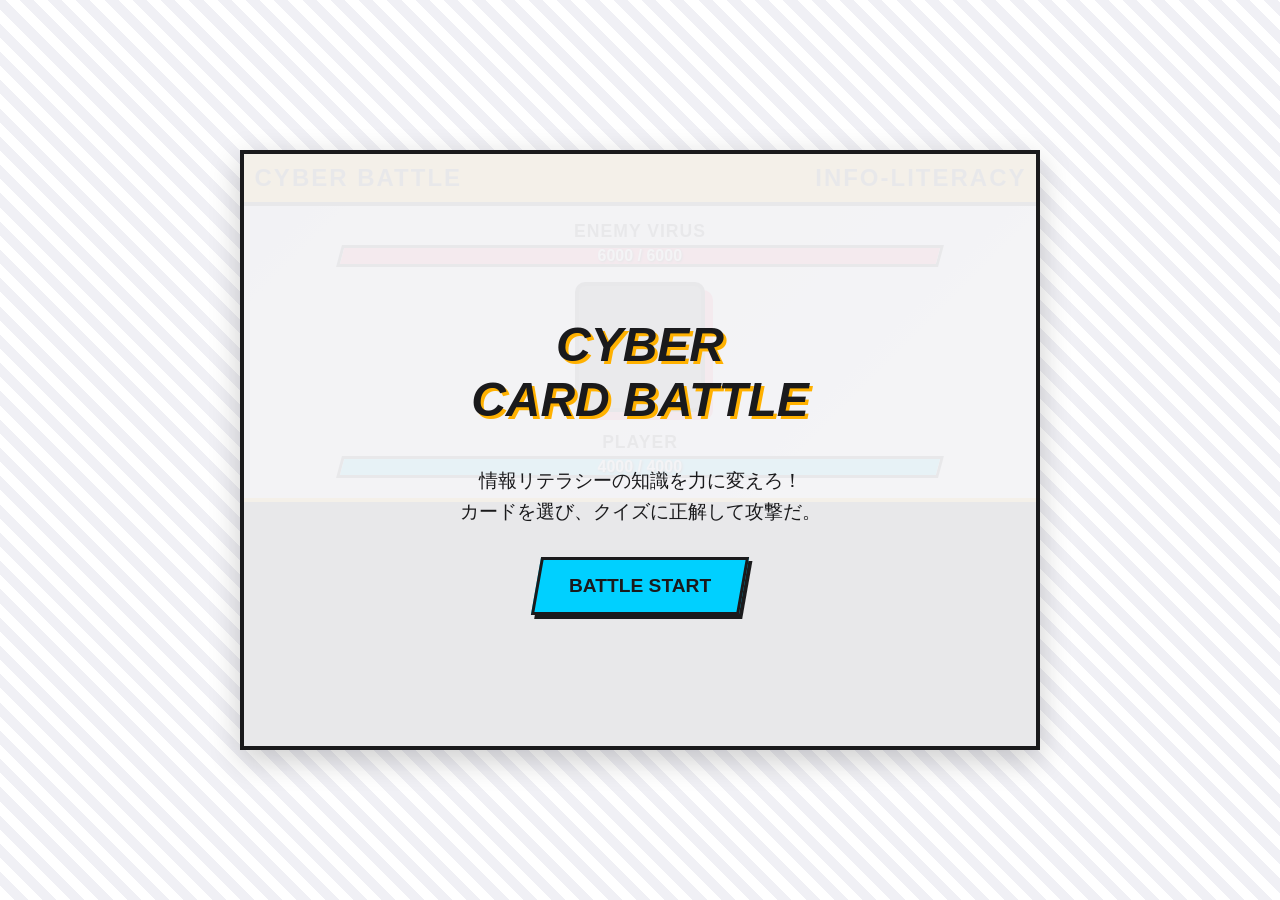
==== minigames/minigame_card_battle.html @ b14506bc "Add files via upload" ====
<!DOCTYPE html>
<html lang="ja">
<head>
  <meta charset="UTF-8">
  <meta name="viewport" content="width=device-width, initial-scale=1.0">
  <title>情報リテラシー・カードバトル</title>
  <style>
    /* =========================================================
       CSS リセット & フォント設定
    ========================================================= */
    * {
      box-sizing: border-box;
      user-select: none;
    }
    body {
      margin: 0;
      padding: 0;
      font-family: "Impact", "Arial Black", "Hiragino Kaku Gothic ProN", "Hiragino Sans", Meiryo, sans-serif;
      background-color: #f4f4f6;
      background-image: repeating-linear-gradient(45deg, #ffffff, #ffffff 10px, #f0f0f5 10px, #f0f0f5 20px);
      color: #1a1a1c;
      display: flex;
      justify-content: center;
      align-items: center;
      height: 100vh;
      overflow: hidden;
    }

    #game-container {
      position: relative;
      width: 100%;
      max-width: 800px;
      height: 100%;
      max-height: 600px;
      background-color: #fff;
      display: flex;
      flex-direction: column;
      box-shadow: 0 10px 30px rgba(0,0,0,0.2);
      overflow: hidden;
      border: 4px solid #1a1a1c;
    }

    /* =========================================================
       UI
    ========================================================= */
    .slant-header {
      background: #ffb100;
      color: #1a1a1c;
      padding: 10px 20px;
      font-size: 1.5rem;
      font-weight: 900;
      letter-spacing: 2px;
      transform: skewX(-15deg) translateX(-10px);
      width: calc(100% + 20px);
      border-bottom: 4px solid #1a1a1c;
      display: flex;
      justify-content: space-between;
    }
    .slant-header-inner {
      transform: skewX(15deg);
      display: flex;
      justify-content: space-between;
      width: 100%;
    }

    .btn-skew {
      background: #00d0ff;
      color: #1a1a1c;
      border: 3px solid #1a1a1c;
      padding: 15px 30px;
      font-size: 1.2rem;
      font-weight: 900;
      cursor: pointer;
      transform: skewX(-10deg);
      transition: all 0.2s;
      box-shadow: 4px 4px 0 #1a1a1c;
    }
    .btn-skew span {
      display: block;
      transform: skewX(10deg);
    }
    .btn-skew:hover {
      background: #ffb100;
      transform: skewX(-10deg) translateY(-2px);
      box-shadow: 6px 6px 0 #1a1a1c;
    }
    .btn-skew:active {
      transform: skewX(-10deg) translateY(2px);
      box-shadow: 2px 2px 0 #1a1a1c;
    }

    /* =========================================================
       バトルエリア（敵とHPバー）
    ========================================================= */
    .battle-area {
      flex: 1;
      display: flex;
      flex-direction: column;
      justify-content: flex-start;
      align-items: center;
      padding: 15px 20px;
      position: relative;
      background: linear-gradient(135deg, #e0e0eb, #ffffff);
    }

    /* HPバー（斜めデザイン） */
    .hp-container {
      width: 80%;
      margin-bottom: 5px;
      display: flex;
      flex-direction: column;
      align-items: center;
    }
    .hp-label {
      font-weight: 900;
      font-size: 1.1rem;
      margin-bottom: 3px;
      text-transform: uppercase;
      letter-spacing: 1px;
    }
    .hp-bar-bg {
      width: 100%;
      height: 22px;
      background: #1a1a1c;
      transform: skewX(-15deg);
      border: 3px solid #1a1a1c;
      position: relative;
      overflow: hidden;
    }
    .hp-bar-fill {
      height: 100%;
      width: 100%;
      transition: width 0.3s ease-out;
    }
    .enemy-hp .hp-bar-fill { background: #ff3366; }
    .player-hp .hp-bar-fill { background: #00d0ff; }
    .hp-text {
      position: absolute;
      top: 0; left: 0; width: 100%; height: 100%;
      display: flex;
      justify-content: center;
      align-items: center;
      color: #fff;
      font-size: 1rem;
      font-weight: 900;
      transform: skewX(15deg);
      text-shadow: 1px 1px 2px #000;
    }

    /* 敵画像 */
    .enemy-image {
      width: 130px;
      height: 130px;
      background-color: #333;
      border: 4px solid #1a1a1c;
      border-radius: 10px;
      margin: 10px 0;
      box-shadow: 8px 8px 0 #ff3366;
      transition: transform 0.1s;
    }
    .damage-anim {
      animation: shake 0.3s;
      filter: brightness(2) sepia(1) hue-rotate(-50deg) saturate(5);
    }
    @keyframes shake {
      0%, 100% { transform: translateX(0); }
      25% { transform: translateX(-10px) rotate(-5deg); }
      50% { transform: translateX(10px) rotate(5deg); }
      75% { transform: translateX(-10px) rotate(-5deg); }
    }

    /* =========================================================
       手札エリア
    ========================================================= */
    .hand-area {
      height: 290px;
      background: #1a1a1c;
      display: flex;
      justify-content: center;
      align-items: center;
      gap: 15px;
      padding: 15px;
      border-top: 4px solid #ffb100;
    }

    /* =========================================================
       カードデザイン
    ========================================================= */
    .ygo-card {
      width: 170px;
      height: 245px;
      background: #d4a373; 
      border: 3px solid #333;
      border-radius: 4px;
      padding: 5px;
      box-shadow: 0 5px 10px rgba(0,0,0,0.5);
      cursor: pointer;
      transition: transform 0.2s, box-shadow 0.2s;
      display: flex;
      flex-direction: column;
      position: relative;
    }
    .ygo-card:hover {
      transform: translateY(-15px);
      box-shadow: 0 15px 20px rgba(0,0,0,0.6);
      z-index: 10;
    }
    
    /* カード名と属性 */
    .ygo-header-row {
      display: flex;
      justify-content: space-between;
      align-items: center;
      border: 2px solid #333;
      padding: 2px 5px;
      background: linear-gradient(to right, #fff, #e6e6e6);
      margin-bottom: 2px;
    }
    .ygo-name {
      font-size: 0.75rem;
      font-weight: 900;
      font-family: "Hiragino Kaku Gothic ProN", Meiryo, sans-serif;
      letter-spacing: -0.5px;
      white-space: nowrap;
      overflow: hidden;
      text-overflow: ellipsis;
      color: #000;
    }
    .ygo-attr {
      width: 20px;
      height: 20px;
      border-radius: 50%;
      background: #ffb100;
      border: 1px solid #000;
      display: flex;
      justify-content: center;
      align-items: center;
      font-size: 0.65rem;
      color: #fff;
      font-weight: bold;
      flex-shrink: 0;
    }

    /* レベル（星） */
    .ygo-level {
      text-align: right;
      font-size: 0.8rem;
      color: #d90000;
      letter-spacing: 1px;
      margin-bottom: 2px;
      text-shadow: 1px 1px 0 #fff;
    }

    /* カード画像 */
    .ygo-image {
      flex: 1; /* 高さを自動的に確保 */
      min-height: 80px; /* 最低限の高さを保証 */
      border: 2px solid #333;
      background-color: #999;
      background-size: cover;
      background-position: center;
      margin-bottom: 4px;
      box-shadow: inset 0 0 5px rgba(0,0,0,0.5);
    }
    
    /* テキスト・効果欄 */
    .ygo-text-box {
      height: 80px; /* テキスト領域を広げる */
      background: #fdf5e6;
      border: 2px solid #333;
      padding: 4px;
      display: flex;
      flex-direction: column;
      justify-content: space-between;
    }
    .ygo-type {
      font-size: 0.65rem;
      font-weight: bold;
      color: #000;
      font-family: "Hiragino Kaku Gothic ProN", Meiryo, sans-serif;
      margin-bottom: 2px;
    }
    .ygo-desc {
      font-size: 0.6rem;
      line-height: 1.3;
      color: #000;
      font-family: "Hiragino Kaku Gothic ProN", Meiryo, sans-serif;
      /* 複数行ではみ出る場合は「...」にする保険設定 */
      display: -webkit-box;
      -webkit-line-clamp: 3;
      -webkit-box-orient: vertical;
      overflow: hidden;
      flex: 1;
    }
    .ygo-stats {
      text-align: right;
      font-size: 0.8rem;
      font-weight: 900;
      border-top: 1px solid #ccc;
      padding-top: 2px;
      color: #000;
    }

    /* =========================================================
       クイズモーダル（カード選択時にポップアップ）
    ========================================================= */
    .quiz-modal {
      position: absolute;
      top: 0; left: 0; width: 100%; height: 100%;
      background: rgba(26, 26, 28, 0.9);
      display: flex;
      flex-direction: column;
      justify-content: center;
      align-items: center;
      z-index: 20;
      opacity: 0;
      pointer-events: none;
      transition: opacity 0.2s;
    }
    .quiz-modal.show {
      opacity: 1;
      pointer-events: auto;
    }
    .quiz-content {
      width: 90%;
      background: #fff;
      border: 4px solid #ffb100;
      padding: 20px;
      box-shadow: 10px 10px 0 #00d0ff;
    }
    .quiz-question {
      font-size: 1.1rem;
      font-weight: 900;
      margin-bottom: 20px;
      line-height: 1.5;
      font-family: "Hiragino Kaku Gothic ProN", Meiryo, sans-serif;
    }
    .quiz-options {
      display: grid;
      grid-template-columns: 1fr;
      gap: 10px;
    }
    .quiz-option-btn {
      background: #f4f4f6;
      border: 3px solid #1a1a1c;
      padding: 10px;
      font-size: 0.95rem;
      font-weight: bold;
      font-family: "Hiragino Kaku Gothic ProN", Meiryo, sans-serif;
      cursor: pointer;
      transition: all 0.2s;
      text-align: left;
    }
    .quiz-option-btn:hover {
      background: #00d0ff;
      color: #fff;
      transform: translateX(10px);
    }

    /* =========================================================
       カットイン演出（ATTACK / COUNTER）
    ========================================================= */
    .cutin-overlay {
      position: absolute;
      top: 40%; left: -100%; width: 100%;
      padding: 20px 0;
      text-align: center;
      font-size: 4rem;
      font-weight: 900;
      font-style: italic;
      color: #fff;
      z-index: 30;
      pointer-events: none;
      text-shadow: 4px 4px 0 #000;
      transition: left 0.3s cubic-bezier(0.175, 0.885, 0.32, 1.275);
    }
    .cutin-overlay.show {
      left: 0;
    }
    .cutin-attack { background: rgba(0, 208, 255, 0.8); border-top: 5px solid #fff; border-bottom: 5px solid #fff;}
    .cutin-counter { background: rgba(255, 51, 102, 0.8); border-top: 5px solid #fff; border-bottom: 5px solid #fff;}

    /* =========================================================
       各種画面（スタート、リザルト）
    ========================================================= */
    .screen {
      position: absolute;
      top: 0; left: 0; right: 0; bottom: 0;
      background-color: rgba(244, 244, 246, 0.95);
      display: flex;
      flex-direction: column;
      justify-content: center;
      align-items: center;
      z-index: 40;
    }
    .screen h1 { font-size: 3rem; margin-bottom: 20px; text-align: center; color: #1a1a1c; text-transform: uppercase; font-style: italic; text-shadow: 3px 3px 0 #ffb100;}
    .screen p { font-size: 1.2rem; margin-bottom: 30px; text-align: center; line-height: 1.6; font-family: "Hiragino Kaku Gothic ProN", Meiryo, sans-serif;}
    .hidden { display: none !important; }
  </style>
</head>
<body>

  <div id="game-container">
    <!-- UIはJSで構築 -->
  </div>

<script>
  /**
   * =====================================================================
   * 【設定項目】 USER_SETTINGS
   * =====================================================================
   */
  const USER_SETTINGS = {
    // バトルステータス
    PLAYER_MAX_HP: 4000,
    ENEMY_MAX_HP: 6000,
    ENEMY_ATK: 1000,       // クイズ不正解時に受けるダメージ

    // 手札の枚数
    HAND_SIZE: 3,

    // カードデータ（デッキプール）
    CARDS: [
      { id: "c1", name: "アンチウイルス剣士", attr: "光", level: "★★★★", type: "[サイバー族/効果]", desc: "悪意あるプログラムを検知し、斬り裂く。", atk: 1500, imgClass: "img-card-c1" },
      { id: "c2", name: "ファイアウォール竜", attr: "炎", level: "★★★★★★", type: "[ネットワーク族/効果]", desc: "不正なアクセスを業火で焼き尽くし遮断する。", atk: 2500, imgClass: "img-card-c2" },
      { id: "c3", name: "PW・ジェネレータ", attr: "地", level: "★★★", type: "[暗号族/効果]", desc: "複雑で強固な文字列を生成し、防御を崩させない。", atk: 1200, imgClass: "img-card-c3" },
      { id: "c4", name: "ファクトチェッカー", attr: "風", level: "★★★★", type: "[情報族/効果]", desc: "フェイクニュースを見破り、真実の矢を放つ。", atk: 1800, imgClass: "img-card-c4" },
      { id: "c5", name: "二段階認証の盾", attr: "水", level: "★★", type: "[セキュリティ族/効果]", desc: "一度の突破では崩れない鉄壁の防御。", atk: 1000, imgClass: "img-card-c5" },
    ],

    // 情報リテラシークイズデータ
    // options[0] が必ず正解になるように記述（ゲーム内でシャッフルされます）
    QUESTIONS: [
      {
        q: "知らない人から「荷物の不在通知」とURLが書かれたSMSが届いた。正しい対応は？",
        options: ["URLはクリックせず、公式アプリ等で配送状況を確認する", "急いでURLをクリックして再配達を依頼する", "送信元に電話をかけて確認する", "自分の個人情報を返信して本人確認する"]
      },
      {
        q: "パスワードを安全に管理する方法として正しいのは？",
        options: ["異なるサービスで別々の長く複雑なパスワードを設定する", "覚えやすいように自分の誕生日をパスワードにする", "1つの強力なパスワードを全てのサイトで使い回す", "モニターの端に付箋でパスワードを貼っておく"]
      },
      {
        q: "SNSに友達と一緒に撮った写真を投稿したい。正しい行動は？",
        options: ["一緒に写っている友達に許可をもらってから投稿する", "友達だから許可をとらずにすぐに投稿する", "顔が少ししか写っていないので無断で投稿する", "後で消せばいいのでとりあえず投稿する"]
      },
      {
        q: "カフェの「パスワードなしの無料Wi-Fi」を利用する際、避けるべき行動は？",
        options: ["クレジットカード情報を入力してオンラインショッピングをする", "天気予報のサイトを閲覧する", "地図アプリでお店の場所を調べる", "ニュース記事を読む"]
      },
      {
        q: "災害時、SNSで「〇〇地域で暴動が起きている」という投稿を見た。正しい対応は？",
        options: ["公的機関などの信頼できる情報源で事実か確認する", "みんなに知らせるためにすぐにリツイート（拡散）する", "友達全員にLINEでその情報を転送する", "真実だと信じてすぐに行動を起こす"]
      }
    ]
  };

  /**
   * =====================================================================
   * 【ゲームロジック】 CardBattleGame Class
   * =====================================================================
   */
  class CardBattleGame {
    constructor(containerId, settings) {
      this.container = document.getElementById(containerId);
      this.settings = settings;

      this.playerHp = settings.PLAYER_MAX_HP;
      this.enemyHp = settings.ENEMY_MAX_HP;
      this.deck = [];
      this.hand = [];
      this.totalDamageDealt = 0;
      
      this.currentCard = null;
      this.currentQuestion = null;
      
      this.isGameOver = false;
      this.isClear = false;

      this.boundHandleClick = this.handleClick.bind(this);
    }

    init() {
      this.renderBaseHTML();
      
      this.ui = {
        playerHpText: this.container.querySelector('#ui-player-hp-text'),
        playerHpBar: this.container.querySelector('#ui-player-hp-bar'),
        enemyHpText: this.container.querySelector('#ui-enemy-hp-text'),
        enemyHpBar: this.container.querySelector('#ui-enemy-hp-bar'),
        handArea: this.container.querySelector('#ui-hand-area'),
        enemyImg: this.container.querySelector('#ui-enemy-img'),
        quizModal: this.container.querySelector('#ui-quiz-modal'),
        quizQuestion: this.container.querySelector('#ui-quiz-question'),
        quizOptions: this.container.querySelector('#ui-quiz-options'),
        cutinOverlay: this.container.querySelector('#ui-cutin'),
        startScreen: this.container.querySelector('#screen-start'),
        resultScreen: this.container.querySelector('#screen-result'),
        resultTitle: this.container.querySelector('#result-title'),
        resultMessage: this.container.querySelector('#result-message')
      };

      this.container.addEventListener('click', this.boundHandleClick);
    }

    renderBaseHTML() {
      this.container.innerHTML = `
        <div class="slant-header">
          <div class="slant-header-inner">
            <span>CYBER BATTLE</span>
            <span>INFO-LITERACY</span>
          </div>
        </div>

        <div class="battle-area">
          <div class="hp-container enemy-hp">
            <div class="hp-label">ENEMY VIRUS</div>
            <div class="hp-bar-bg">
              <div id="ui-enemy-hp-bar" class="hp-bar-fill"></div>
              <div id="ui-enemy-hp-text" class="hp-text">${this.enemyHp} / ${this.settings.ENEMY_MAX_HP}</div>
            </div>
          </div>

          <div id="ui-enemy-img" class="enemy-image"></div>

          <div class="hp-container player-hp" style="margin-top: 10px;">
            <div class="hp-label">PLAYER</div>
            <div class="hp-bar-bg">
              <div id="ui-player-hp-bar" class="hp-bar-fill"></div>
              <div id="ui-player-hp-text" class="hp-text">${this.playerHp} / ${this.settings.PLAYER_MAX_HP}</div>
            </div>
          </div>
        </div>

        <div id="ui-cutin" class="cutin-overlay"></div>

        <div id="ui-hand-area" class="hand-area"></div>

        <div id="ui-quiz-modal" class="quiz-modal">
          <div class="quiz-content">
            <div id="ui-quiz-question" class="quiz-question"></div>
            <div id="ui-quiz-options" class="quiz-options"></div>
          </div>
        </div>

        <div id="screen-start" class="screen">
          <h1>CYBER<br>CARD BATTLE</h1>
          <p>情報リテラシーの知識を力に変えろ！<br>カードを選び、クイズに正解して攻撃だ。</p>
          <button class="btn-skew" data-action="start"><span>BATTLE START</span></button>
        </div>

        <div id="screen-result" class="screen hidden">
          <h1 id="result-title"></h1>
          <p id="result-message"></p>
          <button class="btn-skew" data-action="finish"><span>システムからログアウト</span></button>
        </div>
      `;
    }

    handleClick(e) {
      const action = e.target.closest('[data-action]')?.getAttribute('data-action');
      
      if (action === 'start') {
        this.startGame();
      } else if (action === 'finish') {
        this.finishGame();
      } else if (action === 'play-card' && !this.isGameOver && !this.isClear) {
        const index = e.target.closest('.ygo-card').getAttribute('data-index');
        this.playCard(parseInt(index, 10));
      } else if (action === 'answer-quiz') {
        const isCorrect = e.target.getAttribute('data-correct') === 'true';
        this.handleAnswer(isCorrect);
      }
    }

    startGame() {
      this.ui.startScreen.classList.add('hidden');
      this.initDeck();
      this.drawHand();
      this.updateHpUI();
    }

    initDeck() {
      this.deck = [];
      for (let i = 0; i < 3; i++) {
        this.deck = this.deck.concat(this.settings.CARDS);
      }
      this.shuffleArray(this.deck);
    }

    drawHand() {
      this.hand = [];
      for (let i = 0; i < this.settings.HAND_SIZE; i++) {
        if (this.deck.length === 0) this.initDeck();
        this.hand.push(this.deck.pop());
      }
      this.renderHand();
    }

    renderHand() {
      this.ui.handArea.innerHTML = '';
      this.hand.forEach((card, index) => {
        const cardHTML = `
          <div class="ygo-card" data-action="play-card" data-index="${index}">
            <div class="ygo-header-row">
              <div class="ygo-name" title="${card.name}">${card.name}</div>
              <div class="ygo-attr">${card.attr}</div>
            </div>
            <div class="ygo-level">${card.level}</div>
            <div class="ygo-image ${card.imgClass}"></div>
            <div class="ygo-text-box">
              <div class="ygo-type">${card.type}</div>
              <div class="ygo-desc" title="${card.desc}">${card.desc}</div>
              <div class="ygo-stats">ATK/${card.atk}</div>
            </div>
          </div>
        `;
        this.ui.handArea.insertAdjacentHTML('beforeend', cardHTML);
      });
    }

    playCard(handIndex) {
      this.currentCard = this.hand[handIndex];
      this.hand.splice(handIndex, 1);
      if (this.deck.length === 0) this.initDeck();
      this.hand.splice(handIndex, 0, this.deck.pop());
      this.renderHand();

      this.showQuiz();
    }

    showQuiz() {
      const qIndex = Math.floor(Math.random() * this.settings.QUESTIONS.length);
      const qData = this.settings.QUESTIONS[qIndex];
      
      this.ui.quizQuestion.textContent = qData.q;
      
      const optionsWithMeta = qData.options.map((text, idx) => ({
        text: text,
        isCorrect: idx === 0
      }));
      const shuffledOptions = this.shuffleArray(optionsWithMeta);

      this.ui.quizOptions.innerHTML = '';
      shuffledOptions.forEach(opt => {
        const btn = document.createElement('button');
        btn.className = 'quiz-option-btn';
        btn.textContent = opt.text;
        btn.setAttribute('data-action', 'answer-quiz');
        btn.setAttribute('data-correct', opt.isCorrect);
        this.ui.quizOptions.appendChild(btn);
      });

      this.ui.quizModal.classList.add('show');
    }

    handleAnswer(isCorrect) {
      this.ui.quizModal.classList.remove('show');

      if (isCorrect) {
        this.showCutin('ATTACK!', 'cutin-attack');
        setTimeout(() => {
          this.totalDamageDealt += this.currentCard.atk;
          this.enemyHp -= this.currentCard.atk;
          if (this.enemyHp <= 0) this.enemyHp = 0;
          this.playDamageAnim(this.ui.enemyImg);
          this.updateHpUI();
          this.checkWinLose();
        }, 800);
      } else {
        this.showCutin('COUNTER!', 'cutin-counter');
        setTimeout(() => {
          this.playerHp -= this.settings.ENEMY_ATK;
          if (this.playerHp <= 0) this.playerHp = 0;
          this.updateHpUI();
          this.checkWinLose();
        }, 800);
      }
    }

    showCutin(text, className) {
      this.ui.cutinOverlay.textContent = text;
      this.ui.cutinOverlay.className = `cutin-overlay show ${className}`;
      setTimeout(() => {
        this.ui.cutinOverlay.classList.remove('show');
      }, 700);
    }

    playDamageAnim(element) {
      element.classList.add('damage-anim');
      setTimeout(() => {
        element.classList.remove('damage-anim');
      }, 300);
    }

    updateHpUI() {
      const ePercent = Math.max(0, (this.enemyHp / this.settings.ENEMY_MAX_HP) * 100);
      this.ui.enemyHpBar.style.width = `${ePercent}%`;
      this.ui.enemyHpText.textContent = `${this.enemyHp} / ${this.settings.ENEMY_MAX_HP}`;

      const pPercent = Math.max(0, (this.playerHp / this.settings.PLAYER_MAX_HP) * 100);
      this.ui.playerHpBar.style.width = `${pPercent}%`;
      this.ui.playerHpText.textContent = `${this.playerHp} / ${this.settings.PLAYER_MAX_HP}`;
    }

    checkWinLose() {
      if (this.enemyHp <= 0) {
        this.endGame(true, "ウイルスを完全に駆除した！");
      } else if (this.playerHp <= 0) {
        this.endGame(false, "システムが乗っ取られました...");
      }
    }

    shuffleArray(array) {
      const arr = [...array];
      for (let i = arr.length - 1; i > 0; i--) {
        const j = Math.floor(Math.random() * (i + 1));
        [arr[i], arr[j]] = [arr[j], arr[i]];
      }
      return arr;
    }

    endGame(isClear, reasonMsg) {
      this.isClear = isClear;
      this.isGameOver = true;

      setTimeout(() => {
        this.ui.resultTitle.textContent = isClear ? "SYSTEM CLEAR" : "SYSTEM DOWN";
        this.ui.resultTitle.style.color = isClear ? "#00d0ff" : "#ff3366";
        
        const score = this.totalDamageDealt + (isClear ? this.playerHp : 0);

        this.ui.resultMessage.innerHTML = `
          ${reasonMsg}<br><br>
          BATTLE SCORE: ${score}
        `;
        
        this.ui.resultScreen.classList.remove('hidden');
      }, 500);
    }

    finishGame() {
      const finalScore = this.totalDamageDealt + (this.isClear ? this.playerHp : 0);
      
      window.parent.postMessage({
        type: 'MINIGAME_END',
        flags: {
          minigame_score: finalScore,
          minigame_clear: this.isClear
        }
      }, '*');

      this.destroy();
    }

    destroy() {
      this.container.removeEventListener('click', this.boundHandleClick);
      this.container.innerHTML = '';
      console.log("CardBattleGame instance destroyed safely.");
    }
  }

  document.addEventListener('DOMContentLoaded', () => {
    const game = new CardBattleGame('game-container', USER_SETTINGS);
    game.init();
  });
</script>
</body>
</html>
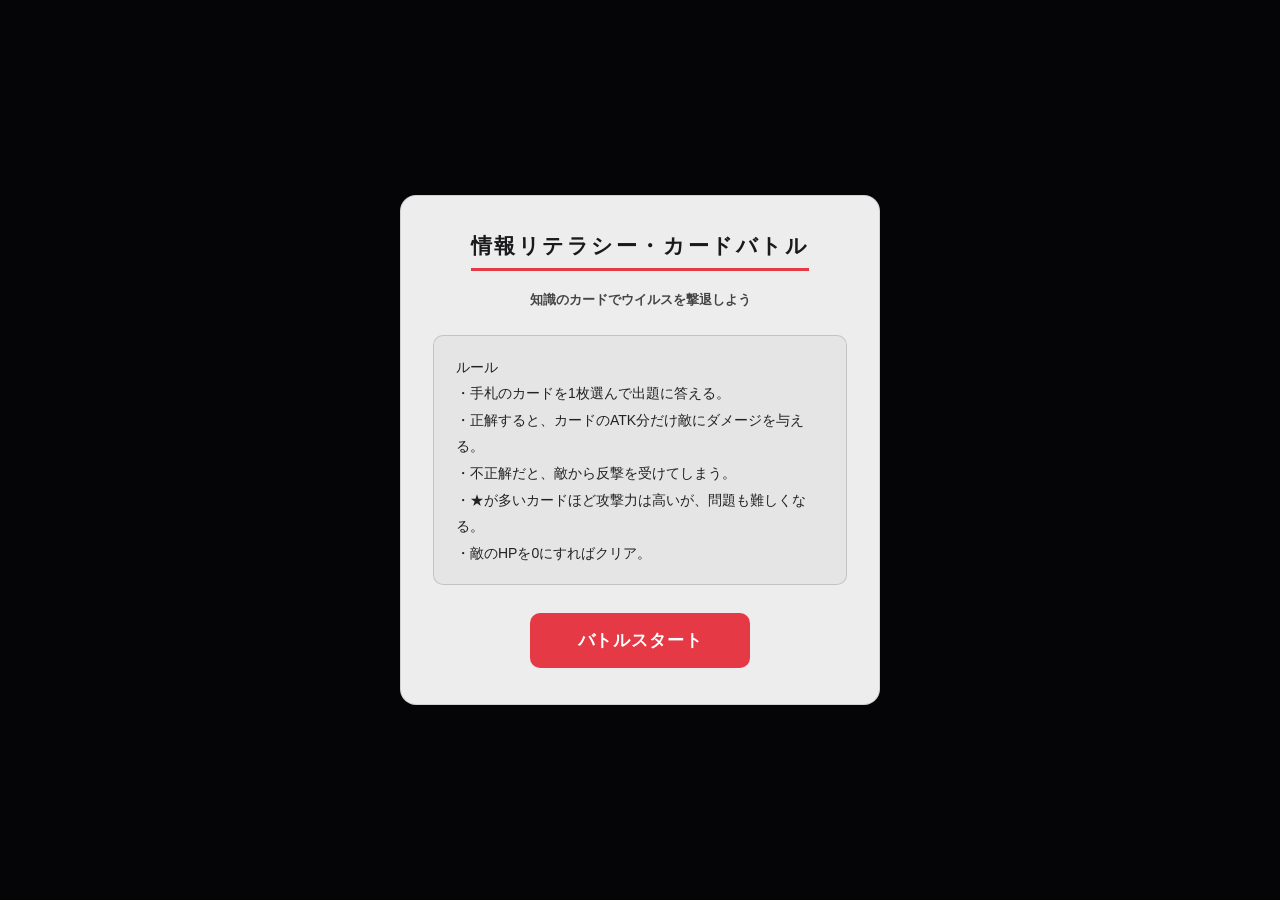
==== commit 1b409233: "Update minigame_card_battle.html" ====
--- a/minigames/minigame_card_battle.html
+++ b/minigames/minigame_card_battle.html
@@ -1,768 +1,960 @@
 <!DOCTYPE html>
 <html lang="ja">
 <head>
-  <meta charset="UTF-8">
-  <meta name="viewport" content="width=device-width, initial-scale=1.0">
-  <title>情報リテラシー・カードバトル</title>
-  <style>
-    /* =========================================================
-       CSS リセット & フォント設定
-    ========================================================= */
-    * {
-      box-sizing: border-box;
-      user-select: none;
-    }
-    body {
-      margin: 0;
-      padding: 0;
-      font-family: "Impact", "Arial Black", "Hiragino Kaku Gothic ProN", "Hiragino Sans", Meiryo, sans-serif;
-      background-color: #f4f4f6;
-      background-image: repeating-linear-gradient(45deg, #ffffff, #ffffff 10px, #f0f0f5 10px, #f0f0f5 20px);
-      color: #1a1a1c;
-      display: flex;
-      justify-content: center;
-      align-items: center;
-      height: 100vh;
-      overflow: hidden;
-    }
-
-    #game-container {
-      position: relative;
-      width: 100%;
-      max-width: 800px;
-      height: 100%;
-      max-height: 600px;
-      background-color: #fff;
-      display: flex;
-      flex-direction: column;
-      box-shadow: 0 10px 30px rgba(0,0,0,0.2);
-      overflow: hidden;
-      border: 4px solid #1a1a1c;
-    }
-
-    /* =========================================================
-       UI
-    ========================================================= */
-    .slant-header {
-      background: #ffb100;
-      color: #1a1a1c;
-      padding: 10px 20px;
-      font-size: 1.5rem;
-      font-weight: 900;
-      letter-spacing: 2px;
-      transform: skewX(-15deg) translateX(-10px);
-      width: calc(100% + 20px);
-      border-bottom: 4px solid #1a1a1c;
-      display: flex;
-      justify-content: space-between;
-    }
-    .slant-header-inner {
-      transform: skewX(15deg);
-      display: flex;
-      justify-content: space-between;
-      width: 100%;
-    }
-
-    .btn-skew {
-      background: #00d0ff;
-      color: #1a1a1c;
-      border: 3px solid #1a1a1c;
-      padding: 15px 30px;
-      font-size: 1.2rem;
-      font-weight: 900;
-      cursor: pointer;
-      transform: skewX(-10deg);
-      transition: all 0.2s;
-      box-shadow: 4px 4px 0 #1a1a1c;
-    }
-    .btn-skew span {
-      display: block;
-      transform: skewX(10deg);
-    }
-    .btn-skew:hover {
-      background: #ffb100;
-      transform: skewX(-10deg) translateY(-2px);
-      box-shadow: 6px 6px 0 #1a1a1c;
-    }
-    .btn-skew:active {
-      transform: skewX(-10deg) translateY(2px);
-      box-shadow: 2px 2px 0 #1a1a1c;
-    }
-
-    /* =========================================================
-       バトルエリア（敵とHPバー）
-    ========================================================= */
-    .battle-area {
-      flex: 1;
-      display: flex;
-      flex-direction: column;
-      justify-content: flex-start;
-      align-items: center;
-      padding: 15px 20px;
-      position: relative;
-      background: linear-gradient(135deg, #e0e0eb, #ffffff);
-    }
-
-    /* HPバー（斜めデザイン） */
-    .hp-container {
-      width: 80%;
-      margin-bottom: 5px;
-      display: flex;
-      flex-direction: column;
-      align-items: center;
-    }
-    .hp-label {
-      font-weight: 900;
-      font-size: 1.1rem;
-      margin-bottom: 3px;
-      text-transform: uppercase;
-      letter-spacing: 1px;
-    }
-    .hp-bar-bg {
-      width: 100%;
-      height: 22px;
-      background: #1a1a1c;
-      transform: skewX(-15deg);
-      border: 3px solid #1a1a1c;
-      position: relative;
-      overflow: hidden;
-    }
-    .hp-bar-fill {
-      height: 100%;
-      width: 100%;
-      transition: width 0.3s ease-out;
-    }
-    .enemy-hp .hp-bar-fill { background: #ff3366; }
-    .player-hp .hp-bar-fill { background: #00d0ff; }
-    .hp-text {
-      position: absolute;
-      top: 0; left: 0; width: 100%; height: 100%;
-      display: flex;
-      justify-content: center;
-      align-items: center;
-      color: #fff;
-      font-size: 1rem;
-      font-weight: 900;
-      transform: skewX(15deg);
-      text-shadow: 1px 1px 2px #000;
-    }
-
-    /* 敵画像 */
-    .enemy-image {
-      width: 130px;
-      height: 130px;
-      background-color: #333;
-      border: 4px solid #1a1a1c;
-      border-radius: 10px;
-      margin: 10px 0;
-      box-shadow: 8px 8px 0 #ff3366;
-      transition: transform 0.1s;
-    }
-    .damage-anim {
-      animation: shake 0.3s;
-      filter: brightness(2) sepia(1) hue-rotate(-50deg) saturate(5);
-    }
-    @keyframes shake {
-      0%, 100% { transform: translateX(0); }
-      25% { transform: translateX(-10px) rotate(-5deg); }
-      50% { transform: translateX(10px) rotate(5deg); }
-      75% { transform: translateX(-10px) rotate(-5deg); }
-    }
-
-    /* =========================================================
-       手札エリア
-    ========================================================= */
-    .hand-area {
-      height: 290px;
-      background: #1a1a1c;
-      display: flex;
-      justify-content: center;
-      align-items: center;
-      gap: 15px;
-      padding: 15px;
-      border-top: 4px solid #ffb100;
-    }
-
-    /* =========================================================
-       カードデザイン
-    ========================================================= */
-    .ygo-card {
-      width: 170px;
-      height: 245px;
-      background: #d4a373; 
-      border: 3px solid #333;
-      border-radius: 4px;
-      padding: 5px;
-      box-shadow: 0 5px 10px rgba(0,0,0,0.5);
-      cursor: pointer;
-      transition: transform 0.2s, box-shadow 0.2s;
-      display: flex;
-      flex-direction: column;
-      position: relative;
-    }
-    .ygo-card:hover {
-      transform: translateY(-15px);
-      box-shadow: 0 15px 20px rgba(0,0,0,0.6);
-      z-index: 10;
-    }
-    
-    /* カード名と属性 */
-    .ygo-header-row {
-      display: flex;
-      justify-content: space-between;
-      align-items: center;
-      border: 2px solid #333;
-      padding: 2px 5px;
-      background: linear-gradient(to right, #fff, #e6e6e6);
-      margin-bottom: 2px;
-    }
-    .ygo-name {
-      font-size: 0.75rem;
-      font-weight: 900;
-      font-family: "Hiragino Kaku Gothic ProN", Meiryo, sans-serif;
-      letter-spacing: -0.5px;
-      white-space: nowrap;
-      overflow: hidden;
-      text-overflow: ellipsis;
-      color: #000;
-    }
-    .ygo-attr {
-      width: 20px;
-      height: 20px;
-      border-radius: 50%;
-      background: #ffb100;
-      border: 1px solid #000;
-      display: flex;
-      justify-content: center;
-      align-items: center;
-      font-size: 0.65rem;
-      color: #fff;
-      font-weight: bold;
-      flex-shrink: 0;
-    }
-
-    /* レベル（星） */
-    .ygo-level {
-      text-align: right;
-      font-size: 0.8rem;
-      color: #d90000;
-      letter-spacing: 1px;
-      margin-bottom: 2px;
-      text-shadow: 1px 1px 0 #fff;
-    }
-
-    /* カード画像 */
-    .ygo-image {
-      flex: 1; /* 高さを自動的に確保 */
-      min-height: 80px; /* 最低限の高さを保証 */
-      border: 2px solid #333;
-      background-color: #999;
-      background-size: cover;
-      background-position: center;
-      margin-bottom: 4px;
-      box-shadow: inset 0 0 5px rgba(0,0,0,0.5);
-    }
-    
-    /* テキスト・効果欄 */
-    .ygo-text-box {
-      height: 80px; /* テキスト領域を広げる */
-      background: #fdf5e6;
-      border: 2px solid #333;
-      padding: 4px;
-      display: flex;
-      flex-direction: column;
-      justify-content: space-between;
-    }
-    .ygo-type {
-      font-size: 0.65rem;
-      font-weight: bold;
-      color: #000;
-      font-family: "Hiragino Kaku Gothic ProN", Meiryo, sans-serif;
-      margin-bottom: 2px;
-    }
-    .ygo-desc {
-      font-size: 0.6rem;
-      line-height: 1.3;
-      color: #000;
-      font-family: "Hiragino Kaku Gothic ProN", Meiryo, sans-serif;
-      /* 複数行ではみ出る場合は「...」にする保険設定 */
-      display: -webkit-box;
-      -webkit-line-clamp: 3;
-      -webkit-box-orient: vertical;
-      overflow: hidden;
-      flex: 1;
-    }
-    .ygo-stats {
-      text-align: right;
-      font-size: 0.8rem;
-      font-weight: 900;
-      border-top: 1px solid #ccc;
-      padding-top: 2px;
-      color: #000;
-    }
-
-    /* =========================================================
-       クイズモーダル（カード選択時にポップアップ）
-    ========================================================= */
-    .quiz-modal {
-      position: absolute;
-      top: 0; left: 0; width: 100%; height: 100%;
-      background: rgba(26, 26, 28, 0.9);
-      display: flex;
-      flex-direction: column;
-      justify-content: center;
-      align-items: center;
-      z-index: 20;
-      opacity: 0;
-      pointer-events: none;
-      transition: opacity 0.2s;
-    }
-    .quiz-modal.show {
-      opacity: 1;
-      pointer-events: auto;
-    }
-    .quiz-content {
-      width: 90%;
-      background: #fff;
-      border: 4px solid #ffb100;
-      padding: 20px;
-      box-shadow: 10px 10px 0 #00d0ff;
-    }
-    .quiz-question {
-      font-size: 1.1rem;
-      font-weight: 900;
-      margin-bottom: 20px;
-      line-height: 1.5;
-      font-family: "Hiragino Kaku Gothic ProN", Meiryo, sans-serif;
-    }
-    .quiz-options {
-      display: grid;
-      grid-template-columns: 1fr;
-      gap: 10px;
-    }
-    .quiz-option-btn {
-      background: #f4f4f6;
-      border: 3px solid #1a1a1c;
-      padding: 10px;
-      font-size: 0.95rem;
-      font-weight: bold;
-      font-family: "Hiragino Kaku Gothic ProN", Meiryo, sans-serif;
-      cursor: pointer;
-      transition: all 0.2s;
-      text-align: left;
-    }
-    .quiz-option-btn:hover {
-      background: #00d0ff;
-      color: #fff;
-      transform: translateX(10px);
-    }
-
-    /* =========================================================
-       カットイン演出（ATTACK / COUNTER）
-    ========================================================= */
-    .cutin-overlay {
-      position: absolute;
-      top: 40%; left: -100%; width: 100%;
-      padding: 20px 0;
-      text-align: center;
-      font-size: 4rem;
-      font-weight: 900;
-      font-style: italic;
-      color: #fff;
-      z-index: 30;
-      pointer-events: none;
-      text-shadow: 4px 4px 0 #000;
-      transition: left 0.3s cubic-bezier(0.175, 0.885, 0.32, 1.275);
-    }
-    .cutin-overlay.show {
-      left: 0;
-    }
-    .cutin-attack { background: rgba(0, 208, 255, 0.8); border-top: 5px solid #fff; border-bottom: 5px solid #fff;}
-    .cutin-counter { background: rgba(255, 51, 102, 0.8); border-top: 5px solid #fff; border-bottom: 5px solid #fff;}
-
-    /* =========================================================
-       各種画面（スタート、リザルト）
-    ========================================================= */
-    .screen {
-      position: absolute;
-      top: 0; left: 0; right: 0; bottom: 0;
-      background-color: rgba(244, 244, 246, 0.95);
-      display: flex;
-      flex-direction: column;
-      justify-content: center;
-      align-items: center;
-      z-index: 40;
-    }
-    .screen h1 { font-size: 3rem; margin-bottom: 20px; text-align: center; color: #1a1a1c; text-transform: uppercase; font-style: italic; text-shadow: 3px 3px 0 #ffb100;}
-    .screen p { font-size: 1.2rem; margin-bottom: 30px; text-align: center; line-height: 1.6; font-family: "Hiragino Kaku Gothic ProN", Meiryo, sans-serif;}
-    .hidden { display: none !important; }
-  </style>
+<meta charset="UTF-8">
+<meta name="viewport" content="width=device-width, initial-scale=1.0">
+<title>情報リテラシー・カードバトル</title>
+<style>
+/* ===== RESET ===== */
+* { box-sizing: border-box; user-select: none; margin: 0; padding: 0; }
+html, body { width: 100%; height: 100%; }
+body {
+  font-family: 'Noto Sans JP', sans-serif;
+  background: #050508;
+  color: #1a1a1c;
+  display: flex;
+  justify-content: center;
+  align-items: center;
+  height: 100vh;
+  overflow: hidden;
+}
+
+/* ===== THEME ===== */
+:root {
+  --accent: #e63946;
+  --accent-rgb: 230, 57, 70;
+  --danger: #2563eb;
+  --danger-rgb: 37, 99, 235;
+}
+
+/* ===== LAYOUT ===== */
+#game-container {
+  position: relative;
+  width: 100%;
+  height: 100%;
+  max-width: 760px;
+  max-height: 680px;
+  display: flex;
+  flex-direction: column;
+  padding: clamp(10px, 2vw, 20px);
+  gap: clamp(8px, 1.5vh, 14px);
+  overflow: hidden;
+}
+
+/* ===== PANEL BASE ===== */
+.panel {
+  background: rgba(255, 255, 255, 0.93);
+  border: 1px solid rgba(0, 0, 0, 0.12);
+  border-radius: 16px;
+}
+
+/* ===== BATTLE STATUS ===== */
+.battle-status {
+  position: relative;
+  flex: 1 1 auto;
+  display: flex;
+  flex-direction: column;
+  align-items: center;
+  gap: clamp(6px, 1.2vh, 12px);
+  padding: clamp(12px, 2vh, 18px) clamp(16px, 3vw, 28px);
+  overflow: hidden;
+}
+.player-status {
+  flex: 0 0 auto;
+  display: flex;
+  flex-direction: column;
+  align-items: center;
+  justify-content: center;
+  padding: clamp(10px, 1.6vh, 14px) clamp(16px, 3vw, 28px);
+}
+.hp-row {
+  width: 100%;
+  max-width: 420px;
+  display: flex;
+  flex-direction: column;
+  gap: 4px;
+}
+.hp-row-top {
+  display: flex;
+  justify-content: space-between;
+  align-items: center;
+}
+.hp-label {
+  font-size: clamp(11px, 1.6vw, 13px);
+  font-weight: 900;
+  letter-spacing: 0.1em;
+  color: #444;
+}
+.hp-value {
+  font-size: clamp(16px, 2.6vw, 20px);
+  font-weight: 900;
+  color: #1a1a1c;
+  transition: color 0.2s ease;
+}
+.hp-row.is-low .hp-value { color: var(--accent); }
+.hp-bar-row {
+  display: flex;
+  align-items: center;
+  gap: 6px;
+  width: 100%;
+}
+.hp-bar-label {
+  font-size: clamp(10px, 1.4vw, 12px);
+  font-weight: 900;
+  color: #444;
+  flex-shrink: 0;
+}
+.hp-bar-track {
+  flex: 1 1 auto;
+  height: 12px;
+  border-radius: 6px;
+  background: rgba(0, 0, 0, 0.18);
+  overflow: hidden;
+}
+.hp-bar-fill {
+  height: 100%;
+  width: 100%;
+  background: var(--accent);
+  transition: width 0.3s ease;
+}
+
+.enemy-display {
+  flex: 1 1 auto;
+  width: 100%;
+  min-height: 0;
+  display: flex;
+  align-items: center;
+  justify-content: center;
+  overflow: hidden;
+}
+.enemy-display.is-hit { animation-name: enemyHit; animation-timing-function: ease; }
+.enemy-figure {
+  width: auto;
+  height: 100%;
+  max-width: 100%;
+  display: block;
+}
+.enemy-image {
+  width: auto;
+  height: 100%;
+  max-width: 100%;
+  object-fit: contain;
+  display: block;
+}
+.ef-body { fill: #15151a; stroke: #f59e0b; stroke-width: 4; }
+.ef-spike { stroke: #f59e0b; stroke-width: 4; stroke-linecap: round; }
+.ef-eye { fill: #f59e0b; }
+@keyframes enemyHit {
+  0%, 100% { transform: translateX(0) rotate(0); }
+  30% { transform: translateX(-6px) rotate(-4deg); }
+  60% { transform: translateX(6px) rotate(4deg); }
+}
+
+#game-container.is-shaking { animation-name: screenShake; animation-timing-function: ease; }
+@keyframes screenShake {
+  0%, 100% { transform: translate(0, 0); }
+  20% { transform: translate(-7px, 3px); }
+  40% { transform: translate(6px, -4px); }
+  60% { transform: translate(-5px, 4px); }
+  80% { transform: translate(4px, -2px); }
+}
+
+/* ===== HAND / CARD ===== */
+.hand-area {
+  flex: 0 0 auto;
+  display: flex;
+  justify-content: center;
+  align-items: stretch;
+  gap: clamp(8px, 2vw, 16px);
+  flex-wrap: wrap;
+}
+.battle-card {
+  width: clamp(108px, 30%, 190px);
+  min-height: clamp(168px, 40vh, 226px);
+  display: flex;
+  flex-direction: column;
+  padding: clamp(8px, 1.4vw, 12px);
+  border-width: 4px;
+  border-color: var(--card-color, #2a2a2e);
+  cursor: pointer;
+  transition: transform 0.15s ease;
+}
+.battle-card:hover {
+  transform: translateY(-8px);
+}
+.card-level {
+  font-size: clamp(11px, 1.5vw, 13px);
+  font-weight: 900;
+  letter-spacing: 1px;
+  color: var(--card-color, #2a2a2e);
+  text-align: center;
+  margin-bottom: 4px;
+}
+.card-name {
+  font-size: clamp(11px, 1.6vw, 13px);
+  font-weight: 900;
+  line-height: 1.3;
+  color: #1a1a1c;
+  text-align: center;
+  min-height: 2.6em;
+  margin-bottom: 6px;
+}
+.card-desc {
+  font-size: clamp(9px, 1.25vw, 11px);
+  line-height: 1.4;
+  color: #222;
+  flex: 1;
+  display: -webkit-box;
+  -webkit-line-clamp: 3;
+  -webkit-box-orient: vertical;
+  overflow: hidden;
+}
+.card-foot {
+  display: flex;
+  justify-content: space-between;
+  align-items: baseline;
+  border-top: 1px solid rgba(0, 0, 0, 0.12);
+  padding-top: 4px;
+  margin-top: 4px;
+}
+.card-atk { font-size: clamp(11px, 1.6vw, 13px); font-weight: 900; color: #1a1a1c; }
+.card-attr { font-size: clamp(9px, 1.2vw, 11px); font-weight: 700; color: #555; }
+
+/* ===== QUIZ ===== */
+.quiz-overlay {
+  position: absolute;
+  inset: 0;
+  background: rgba(0, 0, 0, 0.55);
+  backdrop-filter: blur(6px);
+  display: flex;
+  align-items: center;
+  justify-content: center;
+  opacity: 0;
+  pointer-events: none;
+  transition: opacity 0.2s ease;
+  z-index: 30;
+  padding: clamp(12px, 3vw, 24px);
+}
+.quiz-overlay.show { opacity: 1; pointer-events: auto; }
+.quiz-panel {
+  width: 100%;
+  max-width: 460px;
+  padding: clamp(18px, 3vw, 28px);
+  display: flex;
+  flex-direction: column;
+  gap: 14px;
+}
+.quiz-question {
+  font-size: clamp(13px, 2vw, 16px);
+  font-weight: 900;
+  line-height: 1.6;
+  color: #1a1a1c;
+}
+.quiz-options { display: flex; flex-direction: column; gap: 10px; }
+.quiz-option {
+  text-align: left;
+  padding: 12px 14px;
+  border-radius: 10px;
+  border: 2px solid rgba(0, 0, 0, 0.2);
+  background: rgba(255, 255, 255, 0.55);
+  font-family: inherit;
+  font-size: clamp(11px, 1.6vw, 13px);
+  font-weight: 700;
+  color: #1a1a1c;
+  cursor: pointer;
+  transition: border-color 0.15s ease, background 0.15s ease;
+}
+.quiz-option:hover:not(:disabled) { border-color: var(--accent); background: rgba(var(--accent-rgb), 0.12); }
+.quiz-option:disabled { cursor: default; }
+.quiz-option.is-correct { border-width: 4px; border-color: var(--accent); background: rgba(var(--accent-rgb), 0.18); }
+.quiz-option.is-incorrect { border-width: 4px; border-color: var(--danger); background: rgba(var(--danger-rgb), 0.15); }
+.quiz-mark { font-weight: 900; margin-right: 6px; }
+.quiz-option.is-correct .quiz-mark { color: var(--accent); }
+.quiz-option.is-incorrect .quiz-mark { color: var(--danger); }
+
+/* ===== SYMBOL FLASH ===== */
+.symbol-flash {
+  position: absolute;
+  inset: 0;
+  background: rgba(0, 0, 0, 0.55);
+  backdrop-filter: blur(6px);
+  display: flex;
+  align-items: center;
+  justify-content: center;
+  z-index: 40;
+  opacity: 0;
+  pointer-events: none;
+  transition: opacity 0.15s ease;
+  padding: clamp(14px, 3vw, 24px);
+  cursor: pointer;
+}
+.symbol-flash.show { opacity: 1; pointer-events: auto; }
+.result-modal {
+  width: min(340px, 90%);
+  display: flex;
+  flex-direction: column;
+  border: 6px solid #fff;
+  border-radius: 20px;
+  overflow: hidden;
+}
+.result-top {
+  background: var(--accent);
+  display: flex;
+  align-items: center;
+  justify-content: center;
+  padding: clamp(18px, 4vh, 28px) 0;
+}
+.symbol-flash.is-wrong .result-top { background: var(--danger); }
+.symbol-mark {
+  font-size: clamp(48px, 13vw, 72px);
+  font-weight: 900;
+  line-height: 1;
+  color: #fff;
+  -webkit-text-stroke: 3px #fff;
+  paint-order: stroke fill;
+}
+.result-bottom {
+  background: #fff;
+  color: #1a1a1c;
+  font-size: clamp(12px, 1.8vw, 14px);
+  line-height: 1.8;
+  text-align: left;
+  padding: clamp(16px, 3vw, 22px);
+}
+
+/* ===== SCREENS ===== */
+.battle-screen {
+  flex: 1 1 auto;
+  min-height: 0;
+  display: flex;
+  flex-direction: column;
+  gap: clamp(8px, 1.5vh, 14px);
+}
+.screen-wrap {
+  flex: 1 1 auto;
+  min-height: 0;
+  display: flex;
+  align-items: center;
+  justify-content: center;
+  padding: clamp(14px, 3vw, 24px);
+}
+.info-panel { width: min(480px, 92%); padding: 36px 32px; text-align: center; }
+.info-panel h1 {
+  font-size: clamp(19px, 3.2vw, 27px);
+  font-weight: 900;
+  letter-spacing: 0.08em;
+  color: #1a1a1c;
+  margin-bottom: 14px;
+}
+.info-panel p {
+  font-size: clamp(12px, 1.8vw, 14px);
+  line-height: 1.7;
+  color: #333;
+  margin-bottom: 24px;
+}
+.panel-title-wrap { display: flex; flex-direction: column; align-items: center; margin-bottom: 18px; }
+.panel-title {
+  font-size: clamp(17px, 2.6vw, 21px);
+  font-weight: 900;
+  letter-spacing: 0.12em;
+  color: #1a1a1c;
+  padding-bottom: 8px;
+  border-bottom: 3px solid var(--accent);
+}
+.panel-subtitle {
+  font-size: clamp(11px, 1.6vw, 13px);
+  font-weight: 700;
+  color: #444;
+  line-height: 1.7;
+  text-align: center;
+  margin-bottom: 24px;
+}
+.rules-box {
+  width: 100%;
+  text-align: left;
+  font-size: 14px;
+  line-height: 1.9;
+  color: #222;
+  background: rgba(0, 0, 0, 0.03);
+  border: 1px solid rgba(0, 0, 0, 0.15);
+  border-radius: 10px;
+  padding: 18px 22px;
+  margin-bottom: 28px;
+}
+.btn-primary {
+  font-family: inherit;
+  font-size: 17px;
+  font-weight: bold;
+  letter-spacing: 0.05em;
+  padding: 16px 48px;
+  border-radius: 10px;
+  border: none;
+  background: var(--accent);
+  color: #fff;
+  cursor: pointer;
+  transition: filter 0.15s ease;
+}
+.btn-primary:hover { filter: brightness(1.08); }
+.btn-primary:active { filter: brightness(0.95); }
+
+.hidden { display: none !important; }
+</style>
 </head>
 <body>
 
-  <div id="game-container">
-    <!-- UIはJSで構築 -->
-  </div>
+<div id="game-container"></div>
 
 <script>
-  /**
-   * =====================================================================
-   * 【設定項目】 USER_SETTINGS
-   * =====================================================================
-   */
-  const USER_SETTINGS = {
-    // バトルステータス
-    PLAYER_MAX_HP: 4000,
-    ENEMY_MAX_HP: 6000,
-    ENEMY_ATK: 1000,       // クイズ不正解時に受けるダメージ
-
-    // 手札の枚数
-    HAND_SIZE: 3,
-
-    // カードデータ（デッキプール）
-    CARDS: [
-      { id: "c1", name: "アンチウイルス剣士", attr: "光", level: "★★★★", type: "[サイバー族/効果]", desc: "悪意あるプログラムを検知し、斬り裂く。", atk: 1500, imgClass: "img-card-c1" },
-      { id: "c2", name: "ファイアウォール竜", attr: "炎", level: "★★★★★★", type: "[ネットワーク族/効果]", desc: "不正なアクセスを業火で焼き尽くし遮断する。", atk: 2500, imgClass: "img-card-c2" },
-      { id: "c3", name: "PW・ジェネレータ", attr: "地", level: "★★★", type: "[暗号族/効果]", desc: "複雑で強固な文字列を生成し、防御を崩させない。", atk: 1200, imgClass: "img-card-c3" },
-      { id: "c4", name: "ファクトチェッカー", attr: "風", level: "★★★★", type: "[情報族/効果]", desc: "フェイクニュースを見破り、真実の矢を放つ。", atk: 1800, imgClass: "img-card-c4" },
-      { id: "c5", name: "二段階認証の盾", attr: "水", level: "★★", type: "[セキュリティ族/効果]", desc: "一度の突破では崩れない鉄壁の防御。", atk: 1000, imgClass: "img-card-c5" },
-    ],
-
-    // 情報リテラシークイズデータ
-    // options[0] が必ず正解になるように記述（ゲーム内でシャッフルされます）
-    QUESTIONS: [
-      {
+const USER_SETTINGS = {
+  PLAYER_MAX_HP: 4000,
+  ENEMY_MAX_HP: 6000,
+  ENEMY_ATK: 1000,
+
+  /* ===== ENEMY_IMAGE (images/ 配下の相対パスを指定。空文字ならSVGのまま) ===== */
+  ENEMY_IMAGE: '',
+
+  HAND_SIZE: 3,
+  LOW_HP_THRESHOLD: 0.3,
+
+  /* ===== ATTRIBUTE_COLORS (カード枠・レベル表示の色。DEFAULTは属性未指定時) ===== */
+  ATTRIBUTE_COLORS: {
+    "光": "#eab308",
+    "炎": "#f97316",
+    "水": "#2563eb",
+    "風": "#16a34a",
+    "地": "#92653f",
+    "闇": "#7c3aed",
+    DEFAULT: "#2a2a2e"
+  },
+
+  CARD_BALANCE: {
+    BASE_ATK: 600,
+    ATK_PER_LEVEL: 300
+  },
+
+  TIMING: {
+    ANSWER_FEEDBACK_MS: 600,
+    HIT_ANIM_MS: 300,
+    SCREEN_SHAKE_MS: 350,
+    RESULT_DELAY_MS: 500
+  },
+
+  /* ===== CARDS (1枚ごとにカード情報と出題をまとめて1つのオブジェクトで管理。level = ATKの連動元(atkを個別指定した場合はそちらを優先)。1度使用したら再抽選されない。question.options[0] = correct) ===== */
+  CARDS: [
+    {
+      id: "c1", name: "パスワードロック", attr: "地", level: 1, atk: 600,
+      desc: "誰にも知られない暗証番号で、扉を固く閉ざす。",
+      question: {
+        q: "強いパスワードの条件として正しいものは？",
+        options: ["長さがあり、英数字や記号を組み合わせた複雑な文字列", "覚えやすい自分の誕生日や名前", "短くてもよく使う単純な単語", "全サービス共通の覚えやすい言葉"],
+        explanation: "誕生日や単純な単語は推測されやすく危険です。長く、英数字や記号を組み合わせた複雑な文字列が安全なパスワードの基本です。"
+      }
+    },
+    {
+      id: "c2", name: "ログアウトの作法", attr: "風", level: 1, atk: 600,
+      desc: "席を離れる前に、必ず接続を断ち切る基本動作。",
+      question: {
+        q: "図書館や学校など共有のパソコンを使い終わったら、まず何をするべき？",
+        options: ["使用していたアカウントから必ずログアウトする", "ログインしたままにしておく", "次の人のためにブラウザを開けたままにする", "パスワードだけ変えておく"],
+        explanation: "共有のパソコンでログインしたままにすると、次に使う人に自分のアカウントを覗かれたり操作されたりする危険があります。使い終わったら必ずログアウトしましょう。"
+      }
+    },
+    {
+      id: "c3", name: "迷惑メールフィルター", attr: "風", level: 2, atk: 900,
+      desc: "怪しい差出人のメールを自動で振り分け、隔離する。",
+      question: {
         q: "知らない人から「荷物の不在通知」とURLが書かれたSMSが届いた。正しい対応は？",
-        options: ["URLはクリックせず、公式アプリ等で配送状況を確認する", "急いでURLをクリックして再配達を依頼する", "送信元に電話をかけて確認する", "自分の個人情報を返信して本人確認する"]
-      },
-      {
+        options: ["URLはクリックせず、公式アプリ等で配送状況を確認する", "急いでURLをクリックして再配達を依頼する", "送信元に電話をかけて確認する", "自分の個人情報を返信して本人確認する"],
+        explanation: "宅配業者からの正式な通知が、URL付きのSMSで届くことは基本的にありません。URLは開かず、公式サイトやアプリで配送状況を確認しましょう。"
+      }
+    },
+    {
+      id: "c4", name: "画面ロック式神", attr: "光", level: 2, atk: 900,
+      desc: "一瞬の隙も見逃さず、端末をすぐさま封印する。",
+      question: {
+        q: "席を離れてトイレに行く間、ノートパソコンの画面はどうするべき？",
+        options: ["画面をロックしてから離れる", "そのまま開けたまま離れる", "電源を切らずに画面を伏せるだけにする", "周りの人に見ておいてと頼む"],
+        explanation: "画面を開けたまま離れると、誰でも操作できてしまいます。少しの間でも席を離れるときは、必ず画面をロックしましょう。"
+      }
+    },
+    {
+      id: "c5", name: "ウイルススキャナー", attr: "光", level: 3, atk: 1200,
+      desc: "潜む不正プログラムを隅々まで洗い出す。",
+      question: {
+        q: "知らない人からのメールに、見たことのない拡張子の添付ファイルが付いていた。正しい対応は？",
+        options: ["安全が確認できない添付ファイルは開かない", "気になるのでとりあえず開いて確認する", "差出人に返信して内容を聞く", "ファイル名を変更してから開く"],
+        explanation: "知らない差出人からの不審な添付ファイルには、ウイルスが仕込まれている場合があります。安全が確認できないファイルは開かないようにしましょう。"
+      }
+    },
+    {
+      id: "c6", name: "プライバシー設定の守護者", attr: "水", level: 3, atk: 1200,
+      desc: "公開範囲を見直し、不要な情報漏れを防ぐ。",
+      question: {
+        q: "SNSに友達と一緒に撮った写真を投稿したい。正しい行動は？",
+        options: ["一緒に写っている友達に許可をもらってから投稿する", "友達だから許可をとらずにすぐに投稿する", "顔が少ししか写っていないので無断で投稿する", "後で消せばいいのでとりあえず投稿する"],
+        explanation: "自分以外の人が写っている写真を無断で公開すると、相手のプライバシーを侵害してしまいます。投稿前に必ず本人の許可をとりましょう。"
+      }
+    },
+    {
+      id: "c7", name: "アンチウイルス剣士", attr: "光", level: 4, atk: 1500,
+      desc: "悪意あるプログラムを検知し、斬り裂く。",
+      question: {
+        q: "「無料」をうたう怪しいアプリやソフトをダウンロードしようとしている。正しい対応は？",
+        options: ["公式の配布元か信頼できるか確認してからインストールする", "無料なのでとりあえずインストールしてみる", "友達がすすめていたのでそのまま入れる", "ウイルス対策ソフトを切ってからインストールする"],
+        explanation: "出どころの分からないアプリやソフトには、ウイルスが仕込まれていることがあります。インストール前に、公式の配布元か信頼できるかを必ず確認しましょう。"
+      }
+    },
+    {
+      id: "c8", name: "ファクトチェッカー", attr: "風", level: 4, atk: 1500,
+      desc: "フェイクニュースを見破り、真実の矢を放つ。",
+      question: {
+        q: "災害時、SNSで「〇〇地域で暴動が起きている」という投稿を見た。正しい対応は？",
+        options: ["公的機関などの信頼できる情報源で事実か確認する", "みんなに知らせるためにすぐにリツイート（拡散）する", "友達全員にLINEでその情報を転送する", "真実だと信じてすぐに行動を起こす"],
+        explanation: "災害時はデマや誤情報も一緒に拡散されやすくなります。拡散する前に、自治体や報道機関など信頼できる発信元で事実を確認しましょう。"
+      }
+    },
+    {
+      id: "c9", name: "二段階認証の盾", attr: "水", level: 5, atk: 1800,
+      desc: "一度の突破では崩れない鉄壁の防御。",
+      question: {
+        q: "「セキュリティ警告」と称して電話がかかってきて、口座情報を聞かれた。正しい対応は？",
+        options: ["その場で情報を伝えず、公式の窓口に自分で連絡して確認する", "信頼できそうな話し方だったので口座情報を伝える", "焦って言われた通りにすぐ対応する", "知らない番号だが念のため一部だけ情報を伝える"],
+        explanation: "電話の相手が本物の機関かは、その場では確認できません。一度電話を切り、公式の窓口へ自分で連絡し直しましょう。"
+      }
+    },
+    {
+      id: "c10", name: "PW・ジェネレータ", attr: "地", level: 5, atk: 1800,
+      desc: "複雑で強固な文字列を生成し、防御を崩させない。",
+      question: {
         q: "パスワードを安全に管理する方法として正しいのは？",
-        options: ["異なるサービスで別々の長く複雑なパスワードを設定する", "覚えやすいように自分の誕生日をパスワードにする", "1つの強力なパスワードを全てのサイトで使い回す", "モニターの端に付箋でパスワードを貼っておく"]
-      },
-      {
-        q: "SNSに友達と一緒に撮った写真を投稿したい。正しい行動は？",
-        options: ["一緒に写っている友達に許可をもらってから投稿する", "友達だから許可をとらずにすぐに投稿する", "顔が少ししか写っていないので無断で投稿する", "後で消せばいいのでとりあえず投稿する"]
-      },
-      {
+        options: ["異なるサービスで別々の長く複雑なパスワードを設定する", "覚えやすいように自分の誕生日をパスワードにする", "1つの強力なパスワードを全てのサイトで使い回す", "モニターの端に付箋でパスワードを貼っておく"],
+        explanation: "パスワードを使い回すと、1つのサービスで漏れた情報が他のサービスにも悪用されてしまいます。サービスごとに異なる複雑なパスワードを使いましょう。"
+      }
+    },
+    {
+      id: "c11", name: "ファイアウォール竜", attr: "炎", level: 6, atk: 2100,
+      desc: "不正なアクセスを業火で焼き尽くし遮断する。",
+      question: {
         q: "カフェの「パスワードなしの無料Wi-Fi」を利用する際、避けるべき行動は？",
-        options: ["クレジットカード情報を入力してオンラインショッピングをする", "天気予報のサイトを閲覧する", "地図アプリでお店の場所を調べる", "ニュース記事を読む"]
-      },
-      {
-        q: "災害時、SNSで「〇〇地域で暴動が起きている」という投稿を見た。正しい対応は？",
-        options: ["公的機関などの信頼できる情報源で事実か確認する", "みんなに知らせるためにすぐにリツイート（拡散）する", "友達全員にLINEでその情報を転送する", "真実だと信じてすぐに行動を起こす"]
-      }
-    ]
-  };
-
-  /**
-   * =====================================================================
-   * 【ゲームロジック】 CardBattleGame Class
-   * =====================================================================
-   */
-  class CardBattleGame {
-    constructor(containerId, settings) {
-      this.container = document.getElementById(containerId);
-      this.settings = settings;
-
-      this.playerHp = settings.PLAYER_MAX_HP;
-      this.enemyHp = settings.ENEMY_MAX_HP;
-      this.deck = [];
-      this.hand = [];
-      this.totalDamageDealt = 0;
-      
-      this.currentCard = null;
-      this.currentQuestion = null;
-      
-      this.isGameOver = false;
-      this.isClear = false;
-
-      this.boundHandleClick = this.handleClick.bind(this);
+        options: ["クレジットカード情報を入力してオンラインショッピングをする", "天気予報のサイトを閲覧する", "地図アプリでお店の場所を調べる", "ニュース記事を読む"],
+        explanation: "暗号化されていない無料Wi-Fiは通信を盗み見られる可能性があります。クレジットカード番号など重要な情報の入力は避けましょう。"
+      }
+    },
+    {
+      id: "c12", name: "暗号化の大魔導士", attr: "闇", level: 6, atk: 2100,
+      desc: "重要な情報を強固な暗号で包み、解読を許さない。",
+      question: {
+        q: "本物の銀行サイトとよく似た偽サイトを見分けるために最も重要な確認は？",
+        options: ["URLのスペルやドメインが正規のものと完全に一致しているか確認する", "サイトのデザインがきれいかどうかで判断する", "鍵マークが表示されていれば無条件に信頼する", "検索結果の上位に出てきたかどうかで判断する"],
+        explanation: "デザインや鍵マークだけでは偽サイトを見抜けません。URLのスペルやドメインが正規のものと完全に一致しているかを必ず確認しましょう。"
+      }
     }
-
-    init() {
-      this.renderBaseHTML();
-      
-      this.ui = {
-        playerHpText: this.container.querySelector('#ui-player-hp-text'),
-        playerHpBar: this.container.querySelector('#ui-player-hp-bar'),
-        enemyHpText: this.container.querySelector('#ui-enemy-hp-text'),
-        enemyHpBar: this.container.querySelector('#ui-enemy-hp-bar'),
-        handArea: this.container.querySelector('#ui-hand-area'),
-        enemyImg: this.container.querySelector('#ui-enemy-img'),
-        quizModal: this.container.querySelector('#ui-quiz-modal'),
-        quizQuestion: this.container.querySelector('#ui-quiz-question'),
-        quizOptions: this.container.querySelector('#ui-quiz-options'),
-        cutinOverlay: this.container.querySelector('#ui-cutin'),
-        startScreen: this.container.querySelector('#screen-start'),
-        resultScreen: this.container.querySelector('#screen-result'),
-        resultTitle: this.container.querySelector('#result-title'),
-        resultMessage: this.container.querySelector('#result-message')
-      };
-
-      this.container.addEventListener('click', this.boundHandleClick);
-    }
-
-    renderBaseHTML() {
-      this.container.innerHTML = `
-        <div class="slant-header">
-          <div class="slant-header-inner">
-            <span>CYBER BATTLE</span>
-            <span>INFO-LITERACY</span>
+  ]
+};
+
+class CardBattleGame {
+  constructor(containerId, settings) {
+    this.container = document.getElementById(containerId);
+    this.settings = settings;
+    this.cardPool = settings.CARDS.map(card => ({
+      ...card,
+      atk: (typeof card.atk === 'number') ? card.atk : this.getAtkForLevel(card.level)
+    }));
+
+    this.playerHp = settings.PLAYER_MAX_HP;
+    this.enemyHp = settings.ENEMY_MAX_HP;
+    this.deck = [];
+    this.hand = [];
+    this.score = 0;
+
+    this.currentCard = null;
+    this.currentQuestion = null;
+    this.pendingCorrect = false;
+    this.isGameOver = false;
+    this.isClear = false;
+    this.isBusy = false;
+
+    this.boundHandleClick = this.handleClick.bind(this);
+  }
+
+  getAtkForLevel(level) {
+    const b = this.settings.CARD_BALANCE;
+    return b.BASE_ATK + (level - 1) * b.ATK_PER_LEVEL;
+  }
+
+  // ===== INIT =====
+  init() {
+    this.renderBaseHTML();
+    this.cacheUI();
+    this.setupEnemyVisual();
+    this.container.addEventListener('click', this.boundHandleClick);
+  }
+
+  setupEnemyVisual() {
+    const path = this.settings.ENEMY_IMAGE;
+    if (!path) return;
+    const img = this.ui.enemyImage;
+    img.onload = () => {
+      this.ui.enemyFigure.classList.add('hidden');
+      img.classList.remove('hidden');
+    };
+    img.onerror = () => {
+      img.classList.add('hidden');
+      this.ui.enemyFigure.classList.remove('hidden');
+    };
+    img.src = path;
+  }
+
+  cacheUI() {
+    this.ui = {
+      playerHpRow: this.container.querySelector('#ui-player-hp-row'),
+      playerHpText: this.container.querySelector('#ui-player-hp-text'),
+      playerHpBar: this.container.querySelector('#ui-player-hp-bar'),
+      enemyHpRow: this.container.querySelector('#ui-enemy-hp-row'),
+      enemyHpText: this.container.querySelector('#ui-enemy-hp-text'),
+      enemyHpBar: this.container.querySelector('#ui-enemy-hp-bar'),
+      enemyFigure: this.container.querySelector('#ui-enemy-figure'),
+      enemyImage: this.container.querySelector('#ui-enemy-image'),
+      enemyDisplay: this.container.querySelector('#ui-enemy-display'),
+      handArea: this.container.querySelector('#ui-hand-area'),
+      symbolFlash: this.container.querySelector('#ui-symbol-flash'),
+      symbolMark: this.container.querySelector('#ui-symbol-mark'),
+      resultExplanation: this.container.querySelector('#ui-result-explanation'),
+      quizOverlay: this.container.querySelector('#ui-quiz-overlay'),
+      quizQuestion: this.container.querySelector('#ui-quiz-question'),
+      quizOptions: this.container.querySelector('#ui-quiz-options'),
+      startScreen: this.container.querySelector('#screen-start'),
+      battleScreen: this.container.querySelector('#screen-battle'),
+      resultScreen: this.container.querySelector('#screen-result'),
+      resultTitle: this.container.querySelector('#result-title'),
+      resultMessage: this.container.querySelector('#result-message')
+    };
+  }
+
+  renderBaseHTML() {
+    this.container.innerHTML = `
+      <div class="battle-screen hidden" id="screen-battle">
+        <div class="battle-status panel">
+          <div class="hp-row" id="ui-enemy-hp-row">
+            <div class="hp-row-top">
+              <span class="hp-label">CYBER VIRUS</span>
+              <span class="hp-value" id="ui-enemy-hp-text"></span>
+            </div>
+            <div class="hp-bar-row">
+              <span class="hp-bar-label">HP</span>
+              <div class="hp-bar-track">
+                <div class="hp-bar-fill" id="ui-enemy-hp-bar"></div>
+              </div>
+            </div>
+          </div>
+
+          <div class="enemy-display" id="ui-enemy-display">
+            <svg viewBox="0 0 100 100" id="ui-enemy-figure" class="enemy-figure">
+              <circle class="ef-body" cx="50" cy="50" r="26"></circle>
+              <g class="ef-spike">
+                <line x1="50" y1="12" x2="50" y2="24"></line>
+                <line x1="50" y1="76" x2="50" y2="88"></line>
+                <line x1="12" y1="50" x2="24" y2="50"></line>
+                <line x1="76" y1="50" x2="88" y2="50"></line>
+                <line x1="24" y1="24" x2="32" y2="32"></line>
+                <line x1="76" y1="24" x2="68" y2="32"></line>
+                <line x1="24" y1="76" x2="32" y2="68"></line>
+                <line x1="76" y1="76" x2="68" y2="68"></line>
+              </g>
+              <circle class="ef-eye" cx="40" cy="47" r="5"></circle>
+              <circle class="ef-eye" cx="60" cy="47" r="5"></circle>
+            </svg>
+            <img class="enemy-image hidden" id="ui-enemy-image" alt="">
           </div>
         </div>
 
-        <div class="battle-area">
-          <div class="hp-container enemy-hp">
-            <div class="hp-label">ENEMY VIRUS</div>
-            <div class="hp-bar-bg">
-              <div id="ui-enemy-hp-bar" class="hp-bar-fill"></div>
-              <div id="ui-enemy-hp-text" class="hp-text">${this.enemyHp} / ${this.settings.ENEMY_MAX_HP}</div>
+        <div class="hand-area" id="ui-hand-area"></div>
+
+        <div class="player-status panel">
+          <div class="hp-row" id="ui-player-hp-row">
+            <div class="hp-row-top">
+              <span class="hp-label">あなた</span>
+              <span class="hp-value" id="ui-player-hp-text"></span>
             </div>
-          </div>
-
-          <div id="ui-enemy-img" class="enemy-image"></div>
-
-          <div class="hp-container player-hp" style="margin-top: 10px;">
-            <div class="hp-label">PLAYER</div>
-            <div class="hp-bar-bg">
-              <div id="ui-player-hp-bar" class="hp-bar-fill"></div>
-              <div id="ui-player-hp-text" class="hp-text">${this.playerHp} / ${this.settings.PLAYER_MAX_HP}</div>
+            <div class="hp-bar-row">
+              <span class="hp-bar-label">HP</span>
+              <div class="hp-bar-track">
+                <div class="hp-bar-fill" id="ui-player-hp-bar"></div>
+              </div>
             </div>
           </div>
         </div>
-
-        <div id="ui-cutin" class="cutin-overlay"></div>
-
-        <div id="ui-hand-area" class="hand-area"></div>
-
-        <div id="ui-quiz-modal" class="quiz-modal">
-          <div class="quiz-content">
-            <div id="ui-quiz-question" class="quiz-question"></div>
-            <div id="ui-quiz-options" class="quiz-options"></div>
+      </div>
+
+      <div class="symbol-flash" id="ui-symbol-flash" data-action="dismiss-result">
+        <div class="result-modal">
+          <div class="result-top"><span class="symbol-mark" id="ui-symbol-mark"></span></div>
+          <div class="result-bottom" id="ui-result-explanation"></div>
+        </div>
+      </div>
+
+      <div class="quiz-overlay" id="ui-quiz-overlay">
+        <div class="quiz-panel panel">
+          <div class="quiz-question" id="ui-quiz-question"></div>
+          <div class="quiz-options" id="ui-quiz-options"></div>
+        </div>
+      </div>
+
+      <div class="screen-wrap" id="screen-start">
+        <div class="info-panel panel">
+          <div class="panel-title-wrap">
+            <div class="panel-title">情報リテラシー・カードバトル</div>
+          </div>
+          <div class="panel-subtitle">知識のカードでウイルスを撃退しよう</div>
+          <div class="rules-box">
+            ルール<br>
+            ・手札のカードを1枚選んで出題に答える。<br>
+            ・正解すると、カードのATK分だけ敵にダメージを与える。<br>
+            ・不正解だと、敵から反撃を受けてしまう。<br>
+            ・★が多いカードほど攻撃力は高いが、問題も難しくなる。<br>
+            ・敵のHPを0にすればクリア。
+          </div>
+          <button class="btn-primary" data-action="start">バトルスタート</button>
+        </div>
+      </div>
+
+      <div class="screen-wrap hidden" id="screen-result">
+        <div class="info-panel panel">
+          <h1 id="result-title"></h1>
+          <p id="result-message"></p>
+          <button class="btn-primary" data-action="finish">システムからログアウト</button>
+        </div>
+      </div>
+    `;
+  }
+
+  handleClick(e) {
+    const target = e.target.closest('[data-action]');
+    if (!target) return;
+    const action = target.getAttribute('data-action');
+
+    if (action === 'start') {
+      this.startGame();
+    } else if (action === 'finish') {
+      this.finishGame();
+    } else if (action === 'play-card' && !this.isGameOver && !this.isBusy) {
+      const index = target.getAttribute('data-index');
+      this.playCard(parseInt(index, 10));
+    } else if (action === 'answer-quiz' && !target.disabled) {
+      const isCorrect = target.getAttribute('data-correct') === 'true';
+      this.handleAnswer(isCorrect, target);
+    } else if (action === 'dismiss-result') {
+      this.dismissResult();
+    }
+  }
+
+  startGame() {
+    this.ui.startScreen.classList.add('hidden');
+    this.ui.battleScreen.classList.remove('hidden');
+    this.initDeck();
+    this.drawHand();
+    this.updateHpUI();
+  }
+
+  // ===== DECK / HAND =====
+  initDeck() {
+    this.deck = this.shuffleArray(this.cardPool);
+  }
+
+  drawHand() {
+    this.hand = [];
+    for (let i = 0; i < this.settings.HAND_SIZE; i++) {
+      if (this.deck.length === 0) break;
+      this.hand.push(this.deck.pop());
+    }
+    this.renderHand();
+  }
+
+  renderHand() {
+    this.ui.handArea.innerHTML = '';
+    this.hand.forEach((card, index) => {
+      const cardColor = this.getCardColor(card.attr);
+      const attrLabel = card.attr || '-';
+      const cardHTML = `
+        <div class="battle-card panel" data-action="play-card" data-index="${index}" style="--card-color: ${cardColor};">
+          <div class="card-level">${'★'.repeat(card.level)}</div>
+          <div class="card-name">${card.name}</div>
+          <div class="card-desc" title="${card.desc}">${card.desc}</div>
+          <div class="card-foot">
+            <div class="card-atk">ATK ${card.atk}</div>
+            <div class="card-attr">属性：${attrLabel}</div>
           </div>
         </div>
-
-        <div id="screen-start" class="screen">
-          <h1>CYBER<br>CARD BATTLE</h1>
-          <p>情報リテラシーの知識を力に変えろ！<br>カードを選び、クイズに正解して攻撃だ。</p>
-          <button class="btn-skew" data-action="start"><span>BATTLE START</span></button>
-        </div>
-
-        <div id="screen-result" class="screen hidden">
-          <h1 id="result-title"></h1>
-          <p id="result-message"></p>
-          <button class="btn-skew" data-action="finish"><span>システムからログアウト</span></button>
-        </div>
       `;
+      this.ui.handArea.insertAdjacentHTML('beforeend', cardHTML);
+    });
+  }
+
+  getCardColor(attr) {
+    const colors = this.settings.ATTRIBUTE_COLORS;
+    return (attr && colors[attr]) ? colors[attr] : colors.DEFAULT;
+  }
+
+  playCard(handIndex) {
+    this.isBusy = true;
+    this.currentCard = this.hand[handIndex];
+    this.hand.splice(handIndex, 1);
+    if (this.deck.length > 0) {
+      this.hand.splice(handIndex, 0, this.deck.pop());
     }
-
-    handleClick(e) {
-      const action = e.target.closest('[data-action]')?.getAttribute('data-action');
-      
-      if (action === 'start') {
-        this.startGame();
-      } else if (action === 'finish') {
-        this.finishGame();
-      } else if (action === 'play-card' && !this.isGameOver && !this.isClear) {
-        const index = e.target.closest('.ygo-card').getAttribute('data-index');
-        this.playCard(parseInt(index, 10));
-      } else if (action === 'answer-quiz') {
-        const isCorrect = e.target.getAttribute('data-correct') === 'true';
-        this.handleAnswer(isCorrect);
-      }
+    this.renderHand();
+
+    this.showQuiz(this.currentCard);
+  }
+
+  // ===== QUIZ FLOW =====
+  showQuiz(card) {
+    const qData = card.question;
+    this.currentQuestion = qData;
+
+    this.ui.quizQuestion.textContent = qData.q;
+
+    const optionsWithMeta = qData.options.map((text, idx) => ({
+      text: text,
+      isCorrect: idx === 0
+    }));
+    const shuffledOptions = this.shuffleArray(optionsWithMeta);
+
+    this.ui.quizOptions.innerHTML = '';
+    shuffledOptions.forEach(opt => {
+      const btn = document.createElement('button');
+      btn.className = 'quiz-option';
+      btn.textContent = opt.text;
+      btn.setAttribute('data-action', 'answer-quiz');
+      btn.setAttribute('data-correct', opt.isCorrect);
+      this.ui.quizOptions.appendChild(btn);
+    });
+
+    this.ui.quizOverlay.classList.add('show');
+  }
+
+  handleAnswer(isCorrect, btnEl) {
+    const buttons = this.ui.quizOptions.querySelectorAll('.quiz-option');
+    buttons.forEach(b => b.disabled = true);
+
+    btnEl.classList.add(isCorrect ? 'is-correct' : 'is-incorrect');
+    btnEl.insertAdjacentHTML('afterbegin', `<span class="quiz-mark">${isCorrect ? '○' : '×'}</span>`);
+
+    setTimeout(() => {
+      this.ui.quizOverlay.classList.remove('show');
+      this.resolveAction(isCorrect);
+    }, this.settings.TIMING.ANSWER_FEEDBACK_MS);
+  }
+
+  // ===== BATTLE RESOLUTION =====
+  resolveAction(isCorrect) {
+    this.pendingCorrect = isCorrect;
+    this.showSymbolFlash(isCorrect);
+  }
+
+  showSymbolFlash(isCorrect) {
+    this.ui.symbolMark.textContent = isCorrect ? '○' : '✕';
+    this.ui.resultExplanation.textContent = this.currentQuestion.explanation;
+    this.ui.symbolFlash.className = `symbol-flash show ${isCorrect ? '' : 'is-wrong'}`.trim();
+  }
+
+  dismissResult() {
+    if (!this.ui.symbolFlash.classList.contains('show')) return;
+    this.ui.symbolFlash.classList.remove('show');
+
+    const isCorrect = this.pendingCorrect;
+    if (isCorrect) {
+      this.score += this.currentCard.atk;
+      this.enemyHp = Math.max(0, this.enemyHp - this.currentCard.atk);
+      this.playHitAnim(this.ui.enemyDisplay);
+    } else {
+      this.playerHp = Math.max(0, this.playerHp - this.settings.ENEMY_ATK);
+      this.playScreenShake();
     }
-
-    startGame() {
-      this.ui.startScreen.classList.add('hidden');
-      this.initDeck();
-      this.drawHand();
-      this.updateHpUI();
+    this.updateHpUI();
+    this.isBusy = false;
+    this.checkWinLose();
+  }
+
+  playHitAnim(el) {
+    el.style.animationDuration = `${this.settings.TIMING.HIT_ANIM_MS}ms`;
+    el.classList.add('is-hit');
+    setTimeout(() => el.classList.remove('is-hit'), this.settings.TIMING.HIT_ANIM_MS);
+  }
+
+  playScreenShake() {
+    this.container.style.animationDuration = `${this.settings.TIMING.SCREEN_SHAKE_MS}ms`;
+    this.container.classList.add('is-shaking');
+    setTimeout(() => this.container.classList.remove('is-shaking'), this.settings.TIMING.SCREEN_SHAKE_MS);
+  }
+
+  // ===== UI UPDATE =====
+  updateHpUI() {
+    const enemyRatio = this.enemyHp / this.settings.ENEMY_MAX_HP;
+    this.ui.enemyHpText.textContent = `${this.enemyHp} / ${this.settings.ENEMY_MAX_HP}`;
+    this.ui.enemyHpBar.style.width = `${Math.max(0, enemyRatio) * 100}%`;
+    this.ui.enemyHpRow.classList.toggle('is-low', enemyRatio <= this.settings.LOW_HP_THRESHOLD);
+
+    const playerRatio = this.playerHp / this.settings.PLAYER_MAX_HP;
+    this.ui.playerHpText.textContent = `${this.playerHp} / ${this.settings.PLAYER_MAX_HP}`;
+    this.ui.playerHpBar.style.width = `${Math.max(0, playerRatio) * 100}%`;
+    this.ui.playerHpRow.classList.toggle('is-low', playerRatio <= this.settings.LOW_HP_THRESHOLD);
+  }
+
+  shuffleArray(array) {
+    const arr = [...array];
+    for (let i = arr.length - 1; i > 0; i--) {
+      const j = Math.floor(Math.random() * (i + 1));
+      [arr[i], arr[j]] = [arr[j], arr[i]];
     }
-
-    initDeck() {
-      this.deck = [];
-      for (let i = 0; i < 3; i++) {
-        this.deck = this.deck.concat(this.settings.CARDS);
-      }
-      this.shuffleArray(this.deck);
+    return arr;
+  }
+
+  // ===== GAME END =====
+  checkWinLose() {
+    if (this.enemyHp <= 0) {
+      this.endGame(true, "ウイルスを完全に駆除した！");
+    } else if (this.playerHp <= 0) {
+      this.endGame(false, "システムが乗っ取られました...");
     }
-
-    drawHand() {
-      this.hand = [];
-      for (let i = 0; i < this.settings.HAND_SIZE; i++) {
-        if (this.deck.length === 0) this.initDeck();
-        this.hand.push(this.deck.pop());
-      }
-      this.renderHand();
-    }
-
-    renderHand() {
-      this.ui.handArea.innerHTML = '';
-      this.hand.forEach((card, index) => {
-        const cardHTML = `
-          <div class="ygo-card" data-action="play-card" data-index="${index}">
-            <div class="ygo-header-row">
-              <div class="ygo-name" title="${card.name}">${card.name}</div>
-              <div class="ygo-attr">${card.attr}</div>
-            </div>
-            <div class="ygo-level">${card.level}</div>
-            <div class="ygo-image ${card.imgClass}"></div>
-            <div class="ygo-text-box">
-              <div class="ygo-type">${card.type}</div>
-              <div class="ygo-desc" title="${card.desc}">${card.desc}</div>
-              <div class="ygo-stats">ATK/${card.atk}</div>
-            </div>
-          </div>
-        `;
-        this.ui.handArea.insertAdjacentHTML('beforeend', cardHTML);
-      });
-    }
-
-    playCard(handIndex) {
-      this.currentCard = this.hand[handIndex];
-      this.hand.splice(handIndex, 1);
-      if (this.deck.length === 0) this.initDeck();
-      this.hand.splice(handIndex, 0, this.deck.pop());
-      this.renderHand();
-
-      this.showQuiz();
-    }
-
-    showQuiz() {
-      const qIndex = Math.floor(Math.random() * this.settings.QUESTIONS.length);
-      const qData = this.settings.QUESTIONS[qIndex];
-      
-      this.ui.quizQuestion.textContent = qData.q;
-      
-      const optionsWithMeta = qData.options.map((text, idx) => ({
-        text: text,
-        isCorrect: idx === 0
-      }));
-      const shuffledOptions = this.shuffleArray(optionsWithMeta);
-
-      this.ui.quizOptions.innerHTML = '';
-      shuffledOptions.forEach(opt => {
-        const btn = document.createElement('button');
-        btn.className = 'quiz-option-btn';
-        btn.textContent = opt.text;
-        btn.setAttribute('data-action', 'answer-quiz');
-        btn.setAttribute('data-correct', opt.isCorrect);
-        this.ui.quizOptions.appendChild(btn);
-      });
-
-      this.ui.quizModal.classList.add('show');
-    }
-
-    handleAnswer(isCorrect) {
-      this.ui.quizModal.classList.remove('show');
-
-      if (isCorrect) {
-        this.showCutin('ATTACK!', 'cutin-attack');
-        setTimeout(() => {
-          this.totalDamageDealt += this.currentCard.atk;
-          this.enemyHp -= this.currentCard.atk;
-          if (this.enemyHp <= 0) this.enemyHp = 0;
-          this.playDamageAnim(this.ui.enemyImg);
-          this.updateHpUI();
-          this.checkWinLose();
-        }, 800);
-      } else {
-        this.showCutin('COUNTER!', 'cutin-counter');
-        setTimeout(() => {
-          this.playerHp -= this.settings.ENEMY_ATK;
-          if (this.playerHp <= 0) this.playerHp = 0;
-          this.updateHpUI();
-          this.checkWinLose();
-        }, 800);
-      }
-    }
-
-    showCutin(text, className) {
-      this.ui.cutinOverlay.textContent = text;
-      this.ui.cutinOverlay.className = `cutin-overlay show ${className}`;
-      setTimeout(() => {
-        this.ui.cutinOverlay.classList.remove('show');
-      }, 700);
-    }
-
-    playDamageAnim(element) {
-      element.classList.add('damage-anim');
-      setTimeout(() => {
-        element.classList.remove('damage-anim');
-      }, 300);
-    }
-
-    updateHpUI() {
-      const ePercent = Math.max(0, (this.enemyHp / this.settings.ENEMY_MAX_HP) * 100);
-      this.ui.enemyHpBar.style.width = `${ePercent}%`;
-      this.ui.enemyHpText.textContent = `${this.enemyHp} / ${this.settings.ENEMY_MAX_HP}`;
-
-      const pPercent = Math.max(0, (this.playerHp / this.settings.PLAYER_MAX_HP) * 100);
-      this.ui.playerHpBar.style.width = `${pPercent}%`;
-      this.ui.playerHpText.textContent = `${this.playerHp} / ${this.settings.PLAYER_MAX_HP}`;
-    }
-
-    checkWinLose() {
-      if (this.enemyHp <= 0) {
-        this.endGame(true, "ウイルスを完全に駆除した！");
-      } else if (this.playerHp <= 0) {
-        this.endGame(false, "システムが乗っ取られました...");
-      }
-    }
-
-    shuffleArray(array) {
-      const arr = [...array];
-      for (let i = arr.length - 1; i > 0; i--) {
-        const j = Math.floor(Math.random() * (i + 1));
-        [arr[i], arr[j]] = [arr[j], arr[i]];
-      }
-      return arr;
-    }
-
-    endGame(isClear, reasonMsg) {
-      this.isClear = isClear;
-      this.isGameOver = true;
-
-      setTimeout(() => {
-        this.ui.resultTitle.textContent = isClear ? "SYSTEM CLEAR" : "SYSTEM DOWN";
-        this.ui.resultTitle.style.color = isClear ? "#00d0ff" : "#ff3366";
-        
-        const score = this.totalDamageDealt + (isClear ? this.playerHp : 0);
-
-        this.ui.resultMessage.innerHTML = `
-          ${reasonMsg}<br><br>
-          BATTLE SCORE: ${score}
-        `;
-        
-        this.ui.resultScreen.classList.remove('hidden');
-      }, 500);
-    }
-
-    finishGame() {
-      const finalScore = this.totalDamageDealt + (this.isClear ? this.playerHp : 0);
-      
-      window.parent.postMessage({
-        type: 'MINIGAME_END',
-        flags: {
-          minigame_score: finalScore,
-          minigame_clear: this.isClear
-        }
-      }, '*');
-
-      this.destroy();
-    }
-
-    destroy() {
-      this.container.removeEventListener('click', this.boundHandleClick);
-      this.container.innerHTML = '';
-      console.log("CardBattleGame instance destroyed safely.");
-    }
-  }
-
-  document.addEventListener('DOMContentLoaded', () => {
-    const game = new CardBattleGame('game-container', USER_SETTINGS);
-    game.init();
-  });
+  }
+
+  endGame(isClear, reasonMsg) {
+    this.isClear = isClear;
+    this.isGameOver = true;
+    if (isClear) this.score += this.playerHp;
+
+    setTimeout(() => {
+      this.ui.resultTitle.textContent = isClear ? "SYSTEM CLEAR" : "SYSTEM DOWN";
+      this.ui.resultTitle.style.color = isClear ? "var(--accent)" : "var(--danger)";
+      this.ui.resultMessage.innerHTML = `${reasonMsg}<br><br>BATTLE SCORE: ${this.score}`;
+      this.ui.battleScreen.classList.add('hidden');
+      this.ui.resultScreen.classList.remove('hidden');
+    }, this.settings.TIMING.RESULT_DELAY_MS);
+  }
+
+  finishGame() {
+    window.parent.postMessage({
+      type: 'MINIGAME_END',
+      flags: {
+        minigame_score: this.score,
+        minigame_clear: this.isClear
+      }
+    }, '*');
+
+    this.destroy();
+  }
+
+  destroy() {
+    this.container.removeEventListener('click', this.boundHandleClick);
+    this.container.innerHTML = '';
+  }
+}
+
+document.addEventListener('DOMContentLoaded', () => {
+  const game = new CardBattleGame('game-container', USER_SETTINGS);
+  game.init();
+});
 </script>
 </body>
-</html>+</html>
